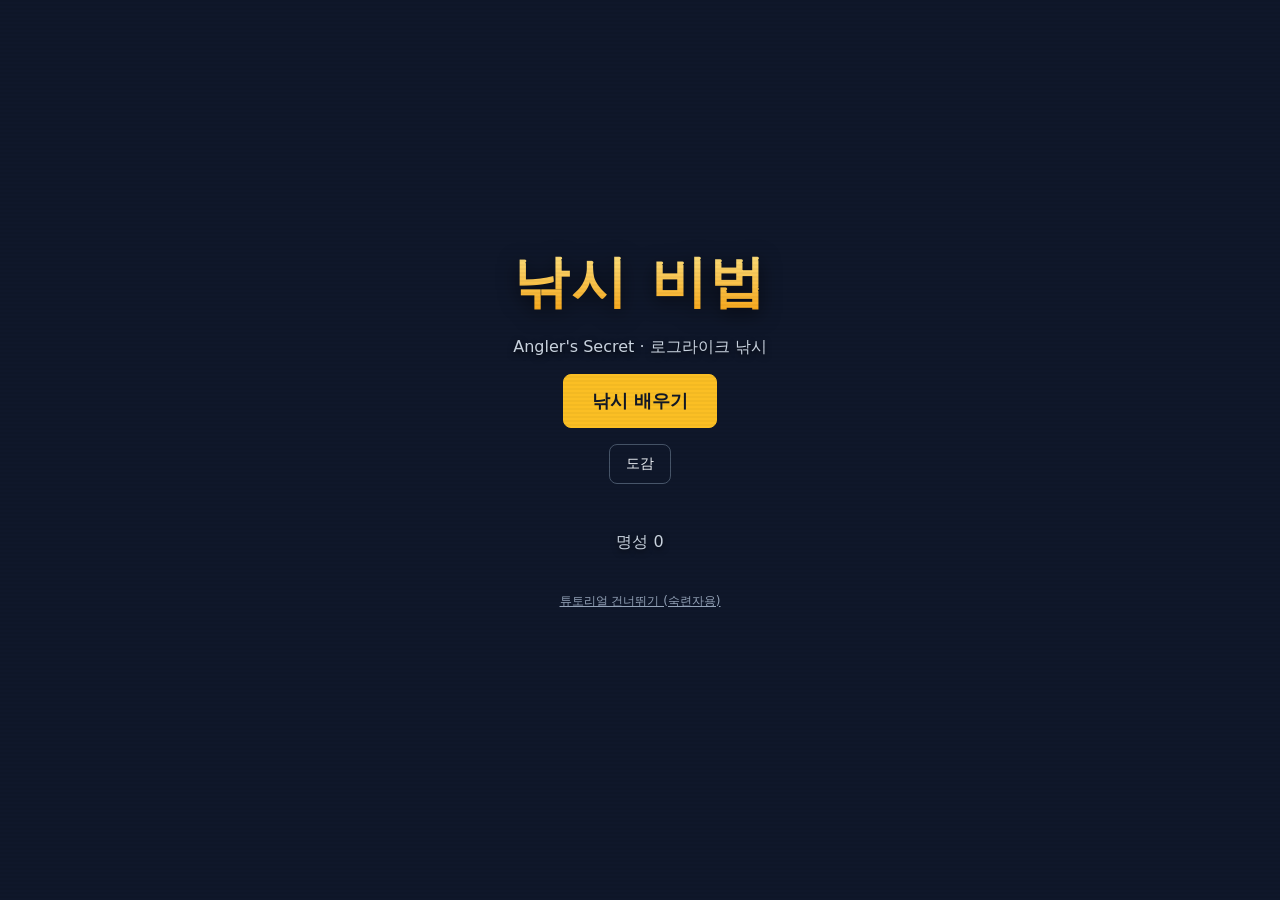
==== index.html @ 28a2e750 "feat(ux): 튜토리얼 v2 — 풀스크린 오버레이 + 보상 카드 문제: 기존 튜토리얼은 한 줄 텍스트 힌트만 있어서 '지금 뭘 해야 하지?' 헷갈림. 또한 3캐스팅 후 갑자기 " ====
<!DOCTYPE html>
<html lang="ko">
<head>
  <meta charset="UTF-8" />
  <meta name="viewport" content="width=device-width, initial-scale=1.0" />
  <title>낚시 비법 — Angler's Secret</title>
  <link rel="stylesheet" href="style.css" />
</head>
<body>
  <main id="app">
    <!-- ============== TITLE ============== -->
    <section id="screen-title" class="screen">
      <div class="title-wrap">
        <h1 class="title-h1">낚시 비법</h1>
        <p class="title-sub">Angler's Secret · 로그라이크 낚시</p>
        <button class="btn btn-primary btn-lg" id="title-start-btn" data-action="goto-meta">출조하기</button>
        <button class="btn btn-ghost" data-action="goto-codex">도감</button>
        <p class="title-foot" id="title-renown">명성 0</p>
        <button class="btn-skip-tutorial hidden" id="skip-tutorial-btn" data-action="skip-tutorial">튜토리얼 건너뛰기 (숙련자용)</button>
      </div>
    </section>

    <!-- ============== META_HUB ============== -->
    <section id="screen-meta" class="screen hidden">
      <header class="hub-header">
        <h2>마을</h2>
        <div class="hub-stats">
          <span>🐟 <strong id="meta-renown">0</strong> 명성</span>
          <span>📖 출조 <strong id="meta-total-runs">0</strong></span>
          <span>🏆 최고 <strong id="meta-best-score">0</strong></span>
        </div>
      </header>
      <div class="hub-grid">
        <button class="hub-card hub-primary" data-action="start-run">
          <span class="hub-icon">🎣</span>
          <span class="hub-title">출조하기</span>
          <span class="hub-desc">15~20분 한 판</span>
        </button>
        <button class="hub-card" data-action="goto-codex">
          <span class="hub-icon">📖</span>
          <span class="hub-title">도감</span>
          <span class="hub-desc" id="meta-codex-count">0 / 13</span>
        </button>
        <button class="hub-card" data-action="goto-shop">
          <span class="hub-icon">🛒</span>
          <span class="hub-title">명성 상점</span>
          <span class="hub-desc">영구 해금</span>
        </button>
        <button class="hub-card" data-action="goto-title">
          <span class="hub-icon">↩</span>
          <span class="hub-title">타이틀</span>
          <span class="hub-desc">돌아가기</span>
        </button>
      </div>
    </section>

    <!-- ============== RUN_MAP (경로) ============== -->
    <section id="screen-run-map" class="screen hidden">
      <header class="run-header">
        <h2 id="run-map-stage-title">스테이지 1 · 동네 방파제</h2>
        <div class="run-stats">
          <span>🎯 <strong id="run-map-target">30</strong></span>
          <span>점수 <strong id="run-map-score">0</strong></span>
          <span><img src="images/bait-icon.png" class="bait-icon-img" alt="미끼"> <strong id="run-map-bait">12</strong></span>
          <span>🔄 <strong id="run-map-reroll">2</strong></span>
        </div>
      </header>
      <div class="path-board" id="path-board"></div>
      <div class="run-map-foot">
        <button class="btn btn-ghost" data-action="goto-meta">포기</button>
      </div>
    </section>

    <!-- ============== NODE FISHING (캐스팅 3단계) ============== -->
    <section id="screen-fishing" class="screen hidden">
      <header class="run-header">
        <h2 id="fishing-stage-title">낚시 중</h2>
        <div class="run-stats">
          <span class="stat-target">🎯 <strong id="fishing-target">30</strong></span>
          <span class="stat-score">점수 <strong id="fishing-score">0</strong></span>
          <span class="stat-bait"><img src="images/bait-icon.png" class="bait-icon-img" alt="미끼"> <strong id="fishing-bait">12</strong></span>
          <span id="fishing-cast-info">1 / 2 손</span>
        </div>
      </header>
      <div id="tutorial-hint" class="tutorial-hint hidden"></div>
      <div id="tutorial-step-indicator" class="tutorial-step-indicator hidden">
        <span class="dot active" data-step="1"></span>
        <span class="dot" data-step="2"></span>
        <span class="dot" data-step="3"></span>
      </div>

      <!-- 튜토리얼 풀스크린 오버레이 v2 (각 캐스팅마다 1개) -->
      <div id="tutorial-overlay" class="tutorial-overlay hidden">
        <div class="tutorial-card">
          <div class="tutorial-emoji" id="tutorial-emoji">🎯</div>
          <h2 class="tutorial-title" id="tutorial-title">캐스팅</h2>
          <p class="tutorial-desc" id="tutorial-desc">낚싯줄을 던져요.<br/>초록색 구간일 때 손을 떼세요!</p>
          <button class="btn btn-primary btn-lg" id="tutorial-overlay-btn">알겠어요!</button>
        </div>
      </div>

      <div class="fishing-wrap">
        <div id="phase-cast" class="phase-pane">
          <div class="cast-scene">
            <span class="cast-rod-emoji">🎣</span>
            <div class="cast-gauge">
              <div class="cast-gauge-fill" id="cast-fill"></div>
              <div class="cast-gauge-zone" id="cast-zone"></div>
              <div class="cast-gauge-marker" id="cast-marker"><span class="cast-lure-emoji">🪝</span></div>
            </div>
          </div>
          <p class="phase-hint">🎯 마커가 <strong>초록 구간</strong>에 왔을 때 탭/스페이스바로 멈춰서 던져넣으세요!</p>
        </div>
        <div id="phase-bite" class="phase-pane hidden">
          <div class="bite-visual">
            <svg class="bite-ring" viewBox="0 0 100 100">
              <circle class="bite-ring-track" cx="50" cy="50" r="44"></circle>
              <circle class="bite-ring-progress" id="bite-ring-progress" cx="50" cy="50" r="44"></circle>
            </svg>
            <div class="bite-circle"><span class="bite-icon" id="bite-icon">🐟</span></div>
          </div>
          <p class="phase-hint" id="bite-hint-text">…곧 입질이 옵니다. 기다려주세요</p>
        </div>
        <div id="phase-reel" class="phase-pane hidden">
          <div class="reel-area">
            <div class="reel-tension">
              <div class="reel-tension-fill" id="tension-fill"></div>
              <div class="reel-tension-zone" id="tension-zone"></div>
              <div class="reel-tension-tick" id="tension-tick"></div>
            </div>
            <div class="reel-progress"><div class="reel-progress-fill" id="progress-fill"></div></div>
            <div class="reel-state" id="reel-state">대기</div>
            <div class="reel-time" id="reel-time">12.0s</div>
          </div>
          <p class="phase-hint">누르고 있으면 릴 감음 / 떼면 멈춤</p>
        </div>
        <div id="phase-result" class="phase-pane hidden">
          <div class="result-line" id="fish-line">…</div>
          <div class="result-score" id="fish-score">+0</div>
        </div>
      </div>
    </section>

    <!-- ============== CARD REWARD ============== -->
    <section id="screen-reward" class="screen hidden">
      <header class="run-header">
        <h2>비법 카드 선택</h2>
        <div class="run-stats">
          <span>🔄 리롤 <strong id="reward-reroll">2</strong></span>
          <span>슬롯 <strong id="reward-slots">0</strong> / 5</span>
        </div>
      </header>
      <div class="reward-cards" id="reward-cards"></div>
      <div class="reward-foot">
        <button class="btn btn-ghost" data-action="reroll-reward">🔄 리롤 (1토큰)</button>
      </div>
    </section>

    <!-- ============== SHOP (어구점 노드) ============== -->
    <section id="screen-shop" class="screen hidden">
      <header class="run-header">
        <h2>어구점</h2>
        <div class="run-stats">
          <span>🎯 <strong id="shop-target">30</strong></span>
          <span>점수 <strong id="shop-score">0</strong></span>
          <span><img src="images/bait-icon.png" class="bait-icon-img" alt="미끼"> <strong id="shop-bait">12</strong></span>
        </div>
      </header>
      <div class="shop-body" id="shop-body"></div>
      <div class="shop-foot">
        <button class="btn btn-ghost" data-action="reroll-shop">🔄 리롤</button>
        <button class="btn btn-primary" data-action="leave-shop">나가기</button>
      </div>
    </section>

    <!-- ============== META SHOP (명성 상점) ============== -->
    <section id="screen-meta-shop" class="screen hidden">
      <header class="hub-header">
        <h2>명성 상점</h2>
        <div class="hub-stats">
          <span>🐟 <strong id="meta-shop-renown">0</strong></span>
        </div>
      </header>
      <div class="meta-shop-body" id="meta-shop-body"></div>
      <div class="meta-shop-foot">
        <button class="btn btn-ghost" data-action="goto-meta">← 마을</button>
      </div>
    </section>

    <!-- ============== CODEX (도감) ============== -->
    <section id="screen-codex" class="screen hidden">
      <header class="hub-header">
        <h2>도감</h2>
        <div class="hub-stats"><span id="codex-count">0 / 13</span></div>
      </header>
      <div class="codex-grid" id="codex-grid"></div>
      <div class="meta-shop-foot">
        <button class="btn btn-ghost" data-action="goto-meta">← 마을</button>
      </div>
    </section>

    <!-- ============== STAGE_RESULT ============== -->
    <section id="screen-stage-result" class="screen hidden">
      <header class="run-header"><h2 id="stage-result-title">스테이지 결과</h2></header>
      <div class="stage-result-body" id="stage-result-body"></div>
      <div class="stage-result-foot">
        <button class="btn btn-primary" id="stage-result-next">다음 스테이지 →</button>
      </div>
    </section>

    <!-- ============== RUN_RESULT ============== -->
    <section id="screen-run-result" class="screen hidden">
      <header class="run-header"><h2 id="run-result-title">출조 종료</h2></header>
      <div class="run-result-body" id="run-result-body"></div>
      <div class="run-result-foot">
        <button class="btn btn-primary btn-lg" id="run-result-play-again" data-action="play-again">🎣 한 판 더!</button>
        <button class="btn btn-primary" data-action="ad-revive">📺 광고 보고 부활 (미끼+4)</button>
        <button class="btn btn-ghost" data-action="goto-meta">마을로</button>
      </div>
    </section>

    <!-- ============== Toast ============== -->
    <div id="toast" class="toast hidden"></div>
  </main>

  <script src="data.js"></script>
  <script src="fish-svg.js"></script>
  <script src="game.js"></script>
</body>
</html>
---- style.css ----
/* v0.6 Angler's Secret — UI */
:root {
  --bg-0: #0f172a;
  --bg-1: #1e293b;
  --bg-2: #334155;
  --ink-0: #f1f5f9;
  --ink-1: #cbd5e1;
  --ink-2: #94a3b8;
  --line: #475569;
  --accent: #fbbf24;
  --ok: #22c55e;
  --bad: #ef4444;
  --rarity-common: #9ca3af;
  --rarity-uncommon: #22c55e;
  --rarity-rare: #3b82f6;
  --rarity-legendary: #f59e0b;
}

* { box-sizing: border-box; }

html, body {
  margin: 0; padding: 0;
  background: var(--bg-0);
  color: var(--ink-0);
  font-family: -apple-system, BlinkMacSystemFont, "Apple SD Gothic Neo", "Pretendard", system-ui, sans-serif;
  min-height: 100vh;
}

button {
  font-family: inherit;
  cursor: pointer;
}

.screen {
  max-width: 960px;
  margin: 0 auto;
  padding: 24px 16px;
  min-height: 100vh;
}
.hidden { display: none !important; }

/* ---------- Buttons ---------- */
.btn {
  border: 1px solid var(--line);
  background: var(--bg-2);
  color: var(--ink-0);
  padding: 10px 16px;
  border-radius: 8px;
  font-size: 14px;
  transition: transform .08s, background .15s;
}
.btn:hover { background: var(--bg-1); }
.btn:active { transform: scale(.97); }
.btn:disabled, .btn.is-disabled {
  opacity: 0.4;
  cursor: not-allowed;
  pointer-events: none;
}
.btn-primary {
  background: var(--accent);
  color: #111827;
  border-color: var(--accent);
  font-weight: 700;
}
.btn-primary:hover { background: #fcd34d; }
.btn-ghost {
  background: transparent;
}
.btn-lg {
  padding: 14px 28px;
  font-size: 18px;
}

/* ---------- TITLE ---------- */
#screen-title {
  background:
    linear-gradient(180deg, rgba(15,23,42,.35) 0%, rgba(15,23,42,.75) 70%, rgba(15,23,42,.95) 100%),
    url('images/bg-title.png') center center / cover no-repeat;
  min-height: 100vh;
}
.title-wrap {
  display: flex; flex-direction: column; align-items: center; justify-content: center;
  min-height: 90vh; gap: 16px; text-align: center;
}
.title-h1 {
  font-size: 56px; margin: 0; letter-spacing: 2px;
  background: linear-gradient(180deg, #fde68a, #f59e0b);
  -webkit-background-clip: text;
  -webkit-text-fill-color: transparent;
  background-clip: text;
  filter: drop-shadow(0 4px 10px rgba(0,0,0,.7));
}
.title-sub { color: var(--ink-1); font-size: 16px; margin: 0; text-shadow: 0 2px 6px rgba(0,0,0,.8); }
.title-foot { color: var(--ink-1); margin-top: 32px; text-shadow: 0 2px 6px rgba(0,0,0,.8); }

/* ---------- Hub ---------- */
.hub-header, .run-header {
  display: flex; align-items: center; justify-content: space-between;
  padding: 12px 0; border-bottom: 1px solid var(--line); margin-bottom: 16px;
  flex-wrap: wrap; gap: 8px;
}
.hub-header h2, .run-header h2 { margin: 0; font-size: 22px; }
.hub-stats, .run-stats {
  display: flex; gap: 14px; flex-wrap: wrap; font-size: 14px; color: var(--ink-1);
}
.hub-stats strong, .run-stats strong { color: var(--ink-0); }

.hub-grid {
  display: grid; gap: 14px;
  grid-template-columns: repeat(2, 1fr);
}
.hub-card {
  background: var(--bg-1);
  border: 1px solid var(--line);
  border-radius: 12px;
  padding: 20px;
  display: flex; flex-direction: column; align-items: center; gap: 6px;
  color: var(--ink-0);
  transition: transform .1s, background .15s;
}
.hub-card:hover { background: var(--bg-2); transform: translateY(-2px); }
.hub-icon { font-size: 36px; }
.hub-title { font-weight: 700; font-size: 18px; }
.hub-desc { color: var(--ink-2); font-size: 13px; }
.hub-primary { border-color: var(--accent); }

/* ---------- PATH BOARD ---------- */
.path-board {
  display: grid;
  grid-template-columns: repeat(5, 1fr);
  gap: 8px;
  padding: 12px;
  background: var(--bg-1);
  border-radius: 12px;
  border: 1px solid var(--line);
}
.path-col {
  display: flex; flex-direction: column; gap: 8px;
  align-items: stretch;
}
.path-node {
  background: var(--bg-2);
  border: 1px solid var(--line);
  border-radius: 8px;
  padding: 10px;
  text-align: center;
  font-size: 13px;
  color: var(--ink-1);
  cursor: default;
  position: relative;
}
.path-node.type-fishing  { border-color: #64748b; }
.path-node.type-hotspot  { border-color: var(--rarity-rare); }
.path-node.type-shop     { border-color: #a78bfa; }
.path-node.type-rest     { border-color: #34d399; }
.path-node.type-boss     { border-color: var(--rarity-legendary); background: #422006; }
.path-node-icon { font-size: 22px; }
.path-node-name { font-size: 12px; color: var(--ink-2); margin-top: 2px; }
.path-node.is-visited {
  opacity: 0.4;
}
.path-node.is-current {
  outline: 2px solid var(--accent);
  outline-offset: -2px;
}
.path-node.is-next {
  cursor: pointer;
  animation: pulse 1.6s ease-in-out infinite;
}
.path-node.is-next:hover { background: #475569; }
.path-node.is-locked {
  opacity: 0.25;
  cursor: not-allowed;
}
@keyframes pulse {
  0%, 100% { box-shadow: 0 0 0 0 rgba(251, 191, 36, .4); }
  50%      { box-shadow: 0 0 0 6px rgba(251, 191, 36, 0); }
}

/* ---------- FISHING ---------- */
.fishing-wrap {
  display: flex; flex-direction: column; align-items: center; justify-content: center;
  min-height: 60vh; gap: 24px;
}
.phase-pane { display: flex; flex-direction: column; align-items: center; gap: 14px; }
.phase-hint { color: var(--ink-2); font-size: 14px; margin: 0; }

/* 캐스팅 씬: 낚싯대 + 게이지 (장식용 회전원 제거, 조작 지점을 명확히) */
.cast-scene {
  display: flex; align-items: center; gap: 14px;
  width: 100%; max-width: 560px;
  justify-content: center;
}
.cast-rod-emoji {
  font-size: 40px;
  transform: rotate(-15deg);
  filter: drop-shadow(0 4px 8px rgba(0,0,0,.5));
  flex-shrink: 0;
}

/* CAST 게이지 */
.cast-gauge {
  position: relative;
  flex: 1;
  width: 80%; max-width: 500px; height: 40px;
  background: var(--bg-2);
  border: 1px solid var(--line);
  border-radius: 20px;
  overflow: visible;
}
.cast-gauge-fill {
  position: absolute; left: 0; top: 0; bottom: 0;
  background: linear-gradient(90deg, #2563eb, #60a5fa);
  width: 0%;
  border-radius: 20px;
}
.cast-gauge-zone {
  position: absolute; top: 0; bottom: 0;
  background: rgba(34, 197, 94, .35);
  border-left: 2px solid var(--ok);
  border-right: 2px solid var(--ok);
  left: 60%; width: 20%;
  animation: cast-zone-glow 1s ease-in-out infinite;
}
@keyframes cast-zone-glow {
  0%, 100% { box-shadow: 0 0 6px rgba(34, 197, 94, .4) inset; }
  50%      { box-shadow: 0 0 16px rgba(34, 197, 94, .9) inset; }
}
.cast-gauge-marker {
  position: absolute; top: 50%; width: 4px; height: 24px;
  background: var(--accent);
  left: 0%;
  transform: translate(-50%, -50%);
  transition: left .04s linear;
}
.cast-lure-emoji {
  position: absolute;
  left: 50%; top: -30px;
  transform: translateX(-50%);
  font-size: 22px;
  filter: drop-shadow(0 2px 4px rgba(0,0,0,.5));
}

/* BITE 시각화: 카운트다운 링 + 상태별 아이콘 */
.bite-visual {
  position: relative;
  width: 130px; height: 130px;
  display: flex; align-items: center; justify-content: center;
}
.bite-ring {
  position: absolute; inset: 0;
  width: 100%; height: 100%;
  transform: rotate(-90deg);
}
.bite-ring-track {
  fill: none;
  stroke: rgba(255,255,255,.12);
  stroke-width: 6;
}
.bite-ring-progress {
  fill: none;
  stroke: var(--bad);
  stroke-width: 6;
  stroke-linecap: round;
  stroke-dasharray: 276.5;
  stroke-dashoffset: 276.5;
  transition: stroke-dashoffset .05s linear;
}
.bite-circle {
  width: 100px; height: 100px;
  border-radius: 50%;
  background: radial-gradient(circle, #64748b, #1e293b);
  position: relative;
  display: flex; align-items: center; justify-content: center;
  transition: background .2s;
}
.bite-icon {
  font-size: 42px;
  filter: grayscale(0.6) opacity(0.6);
  transition: all .2s;
}
/* BITE wait 상태: 조용히 대기 (입질 전) */
#phase-bite.is-bite-wait .bite-circle {
  animation: bite-wait 1.2s ease-in-out infinite;
}
#phase-bite.is-bite-wait .bite-ring-progress { stroke: #64748b; }
@keyframes bite-wait {
  0%, 100% { transform: scale(0.95); }
  50%      { transform: scale(1.02); }
}
/* BITE hit 상태: 빨갛게 펄스 (입질! 지금 눌러라) */
#phase-bite.is-bite-hit .bite-circle {
  background: radial-gradient(circle, #ef4444, #7f1d1d);
  animation: bite-pulse 0.5s ease-in-out infinite;
}
#phase-bite.is-bite-hit .bite-icon {
  filter: grayscale(0) opacity(1) drop-shadow(0 0 8px rgba(255,255,255,.8));
  transform: scale(1.15);
}
@keyframes bite-pulse {
  0%, 100% { transform: scale(1); box-shadow: 0 0 0 0 rgba(239, 68, 68, .6); }
  50%      { transform: scale(1.08); box-shadow: 0 0 0 14px rgba(239, 68, 68, 0); }
}

/* REEL */
.reel-area {
  display: flex; align-items: center; gap: 24px;
  flex-wrap: wrap; justify-content: center;
}
.reel-tension {
  position: relative;
  width: 40px; height: 280px;
  background: var(--bg-2);
  border: 1px solid var(--line);
  border-radius: 20px;
  overflow: hidden;
}
.reel-tension-fill {
  position: absolute; left: 0; right: 0; bottom: 0;
  background: linear-gradient(0deg,
    #22c55e 0%,
    #84cc16 25%,
    #facc15 50%,
    #f97316 75%,
    #ef4444 100%);
  height: 50%;
  transition: height .08s;
}
.reel-tension-zone {
  position: absolute; left: 0; right: 0;
  background: rgba(34, 197, 94, .35);
  border-top: 2px solid var(--ok);
  border-bottom: 2px solid var(--ok);
  height: 60%;
  bottom: 25%;
}
.reel-tension-tick {
  position: absolute; left: -8px; right: -8px; height: 4px;
  background: var(--ink-0);
  bottom: 0%;
  transition: bottom .08s;
}
.reel-progress {
  width: 220px; height: 22px;
  background: var(--bg-2);
  border: 1px solid var(--line);
  border-radius: 11px;
  overflow: hidden;
}
.reel-progress-fill {
  height: 100%; width: 0%;
  background: linear-gradient(90deg, #22c55e, #84cc16);
  transition: width .1s;
}
.reel-state {
  font-size: 16px; color: var(--ink-1);
  min-width: 80px; text-align: center;
}
.reel-state.is-resist { color: var(--bad); font-weight: 700; }
.reel-state.is-relax { color: #38bdf8; font-weight: 700; }
.reel-time { font-size: 16px; color: var(--ink-2); }

/* 캐스팅 결과 */
.result-line { font-size: 22px; font-weight: 700; }
.result-score {
  font-size: 48px; font-weight: 800; color: var(--accent);
  margin: 0;
  animation: score-pop 0.6s ease-out;
}
@keyframes score-pop {
  0%   { transform: scale(.5); opacity: 0; }
  100% { transform: scale(1);   opacity: 1; }
}

/* ---------- CARDS / REWARD ---------- */
.reward-cards {
  display: grid;
  grid-template-columns: repeat(3, 1fr);
  gap: 12px;
}
.card {
  background: var(--bg-1);
  border: 2px solid var(--line);
  border-radius: 10px;
  padding: 14px;
  text-align: center;
  color: var(--ink-0);
  cursor: pointer;
  transition: transform .1s, box-shadow .15s;
  position: relative;
  min-height: 130px;
}
.card:hover { transform: translateY(-3px); box-shadow: 0 6px 16px rgba(0,0,0,.4); }
.card.rarity-common    { border-color: var(--rarity-common); }
.card.rarity-uncommon  { border-color: var(--rarity-uncommon); }
.card.rarity-rare      { border-color: var(--rarity-rare); }
.card.rarity-legendary { border-color: var(--rarity-legendary); box-shadow: 0 0 18px rgba(245, 158, 11, .35); }
.card-name { font-weight: 700; font-size: 15px; margin-bottom: 6px; }
.card-rarity { font-size: 11px; color: var(--ink-2); text-transform: uppercase; letter-spacing: 1px; }
.card-desc {
  font-size: 12px; color: var(--ink-1); margin-top: 6px; line-height: 1.4;
  display: -webkit-box;
  -webkit-line-clamp: 3;
  -webkit-box-orient: vertical;
  overflow: hidden;
  text-overflow: ellipsis;
  min-height: 3.6em;
}
.card-lv {
  display: inline-block; padding: 2px 8px; border-radius: 10px;
  background: var(--bg-2); font-size: 11px; margin-top: 6px;
  color: var(--accent);
}
.card.is-evolution {
  background: linear-gradient(135deg, #422006, #78350f);
  border-color: var(--accent);
}
.card-preview {
  display: none;
  position: absolute;
  bottom: 110%;
  left: 50%;
  transform: translateX(-50%);
  background: #020617;
  border: 1px solid var(--accent);
  border-radius: 6px;
  padding: 8px 10px;
  font-size: 12px;
  color: var(--ink-0);
  white-space: nowrap;
  z-index: 50;
  pointer-events: none;
  box-shadow: 0 4px 16px rgba(0,0,0,.6);
}
.card:hover .card-preview { display: block; }

.reward-foot, .shop-foot, .run-map-foot, .stage-result-foot, .run-result-foot, .meta-shop-foot {
  margin-top: 18px; display: flex; gap: 8px; justify-content: center;
}

/* ---------- SHOP / META SHOP ---------- */
.shop-body, .meta-shop-body {
  display: grid;
  grid-template-columns: repeat(3, 1fr);
  gap: 12px;
}
.shop-item {
  background: var(--bg-1);
  border: 1px solid var(--line);
  border-radius: 10px;
  padding: 14px;
  text-align: center;
  position: relative;
}
.shop-item.is-locked { opacity: 0.5; }
.shop-item.is-buyable { cursor: pointer; }
.shop-item.is-buyable:hover { background: var(--bg-2); }
.shop-item-name { font-weight: 700; }
.shop-item-cost { color: var(--accent); margin-top: 4px; font-size: 14px; }
.shop-item-desc { color: var(--ink-2); font-size: 12px; margin-top: 6px; }
.shop-item-effect {
  font-size: 11px;
  color: var(--ink-1);
  margin-top: 4px;
  font-style: italic;
}
.shop-item.is-owned {
  border-color: var(--ok);
  background: rgba(34, 197, 94, .08);
}
.shop-item.is-owned::after {
  content: '✓ 보유';
  position: absolute;
  top: 6px; right: 8px;
  color: var(--ok);
  font-size: 11px;
  font-weight: 700;
}

/* ---------- CODEX ---------- */
.codex-grid {
  display: grid;
  grid-template-columns: repeat(4, 1fr);
  gap: 10px;
}
.codex-cell {
  background: var(--bg-1);
  border: 1px solid var(--line);
  border-radius: 8px;
  padding: 10px;
  text-align: center;
  position: relative;
  transition: transform .15s;
}
.codex-cell.is-locked { opacity: 0.35; filter: grayscale(0.8); }
.codex-cell:not(.is-locked):hover {
  transform: translateY(-3px);
  border-color: var(--accent);
}
.codex-cell-name { font-weight: 700; font-size: 13px; }
.codex-cell-meta {
  font-size: 11px;
  color: var(--ink-2);
  margin-top: 4px;
  word-break: break-all;
  line-height: 1.3;
}
.codex-cell-meta-new {
  color: var(--rarity-legendary);
  font-weight: 700;
}

/* ---------- STAGE RESULT ---------- */
.stage-result-body, .run-result-body {
  background: var(--bg-1);
  border: 1px solid var(--line);
  border-radius: 12px;
  padding: 20px;
  line-height: 1.7;
}
.stat-row { display: flex; justify-content: space-between; padding: 4px 0; }
.stat-label { color: var(--ink-2); }
.stat-value { color: var(--ink-0); font-weight: 700; }
.stat-row.is-good .stat-value { color: var(--ok); }
.stat-row.is-bad .stat-value { color: var(--bad); }
.stage-result-bar {
  display: flex; gap: 6px; margin-top: 14px;
}
.stage-result-bar-cell {
  flex: 1; padding: 6px; text-align: center; border-radius: 6px;
  background: var(--bg-2); font-size: 13px;
}
.stage-result-bar-cell.is-current { background: var(--accent); color: #111827; font-weight: 700; }
.reroll-banner {
  margin-top: 14px; padding: 12px;
  background: linear-gradient(90deg, #422006, #78350f);
  border-radius: 8px;
  text-align: center; font-weight: 700; color: var(--accent);
}

/* ---------- TOAST ---------- */
.toast {
  position: fixed; top: 16px; left: 50%; transform: translateX(-50%);
  background: var(--bg-2);
  color: var(--ink-0);
  padding: 10px 18px;
  border-radius: 8px;
  border: 1px solid var(--line);
  font-size: 14px;
  z-index: 100;
  pointer-events: none;
  animation: toast-in .3s ease-out;
}
@keyframes toast-in {
  from { opacity: 0; transform: translate(-50%, -10px); }
  to   { opacity: 1; transform: translate(-50%, 0); }
}
.toast.is-good { border-color: var(--ok); color: var(--ok); }
.toast.is-bad  { border-color: var(--bad); color: var(--bad); }

/* ============================================================
   v0.7 — 자기 보완 (그래픽/연출 강화)
   ============================================================ */

/* 화면 전환 fade */
.screen {
  animation: screen-in 0.35s ease-out;
}
@keyframes screen-in {
  from { opacity: 0; transform: translateY(8px); }
  to   { opacity: 1; transform: translateY(0); }
}

/* 점수 카운트업 (final-score 등) */
.count-up {
  display: inline-block;
  animation: count-pop 0.4s ease-out;
}
@keyframes count-pop {
  0%   { transform: scale(0.6); }
  60%  { transform: scale(1.15); }
  100% { transform: scale(1); }
}

/* 점수 순차 팝업 컨테이너 (Balatro 式) */
.score-popups {
  position: fixed; inset: 0;
  pointer-events: none;
  z-index: 200;
}
.score-popup {
  position: absolute;
  left: 50%; top: 40%;
  transform: translateX(-50%);
  font-size: 32px;
  font-weight: 800;
  color: var(--accent);
  text-shadow: 0 0 8px rgba(251, 191, 36, .6), 0 2px 0 rgba(0,0,0,.4);
  animation: popup-rise 1.4s ease-out forwards;
  white-space: nowrap;
}
.score-popup.is-add { color: #34d399; text-shadow: 0 0 8px rgba(52, 211, 153, .6); }
.score-popup.is-mult { color: var(--accent); }
.score-popup.is-big { font-size: 48px; color: var(--rarity-legendary); }
@keyframes popup-rise {
  0%   { opacity: 0; transform: translate(-50%, 20px) scale(.6); }
  20%  { opacity: 1; transform: translate(-50%, -10px) scale(1.1); }
  100% { opacity: 0; transform: translate(-50%, -120px) scale(1); }
}

/* 카드 선택 시 화려한 줌 + 광채 */
.card.is-selected {
  animation: card-select 0.6s ease-out;
  box-shadow: 0 0 30px rgba(251, 191, 36, .8);
}
@keyframes card-select {
  0%   { transform: scale(1) rotateY(0); box-shadow: 0 0 0 rgba(251, 191, 36, 0); }
  30%  { transform: scale(1.3) rotateY(180deg); box-shadow: 0 0 60px rgba(251, 191, 36, 1); }
  60%  { transform: scale(1.2) rotateY(360deg); box-shadow: 0 0 40px rgba(251, 191, 36, .6); }
  100% { transform: scale(1) rotateY(360deg); box-shadow: 0 0 20px rgba(251, 191, 36, .4); }
}

/* REEL 텐션 색 그라데이션 (안전 → 위험) */
.reel-tension-fill {
  background: linear-gradient(0deg,
    #22c55e 0%,
    #84cc16 25%,
    #facc15 50%,
    #f97316 75%,
    #ef4444 100%);
}
.reel-tension-fill.is-saved {
  animation: saved-pulse 0.4s ease-out;
}
@keyframes saved-pulse {
  0%, 100% { filter: brightness(1); }
  50%      { filter: brightness(2) drop-shadow(0 0 12px var(--rarity-legendary)); }
}

.reel-tension-zone.is-in {
  animation: zone-in 0.3s ease-out;
}
@keyframes zone-in {
  0%   { background: rgba(34, 197, 94, .8); box-shadow: 0 0 16px var(--ok); }
  100% { background: rgba(34, 197, 94, .35); box-shadow: none; }
}

.reel-state.is-resist {
  animation: resist-blink 0.4s ease-in-out infinite alternate;
}
@keyframes resist-blink {
  0%   { color: #ef4444; text-shadow: 0 0 4px rgba(239, 68, 68, .6); }
  100% { color: #f87171; text-shadow: 0 0 12px rgba(239, 68, 68, .9); }
}

.catch-fish {
  font-size: 80px;
  animation: catch-rise 1s ease-out forwards;
  display: inline-block;
}
@keyframes catch-rise {
  0%   { transform: translateY(40px) scale(.3); opacity: 0; }
  40%  { transform: translateY(0) scale(1.4); opacity: 1; }
  60%  { transform: translateY(-10px) scale(1); opacity: 1; }
  100% { transform: translateY(-30px) scale(.9); opacity: 0; }
}

.fish-emoji { font-size: 56px; display: inline-block; }
.catch-fish-svg .fish-emoji { font-size: 72px; }
.codex-cell-photo .fish-emoji { font-size: 40px; }

.path-board { position: relative; }
.path-svg {
  position: absolute; inset: 0;
  pointer-events: none;
  z-index: 0;
}
.path-col { position: relative; z-index: 1; }

/* 진행 그래프 (META_HUB) */
.progress-graph {
  display: flex; gap: 6px; align-items: flex-end;
  height: 80px; margin-top: 32px;
  padding: 8px; background: var(--bg-1);
  border: 1px solid var(--line); border-radius: 8px;
}
.progress-bar {
  flex: 1; background: linear-gradient(0deg, #1e40af, #60a5fa);
  border-radius: 4px 4px 0 0;
  position: relative;
  min-width: 0;
  transition: height .5s ease-out;
}
.progress-bar.is-best {
  background: linear-gradient(0deg, #92400e, #f59e0b);
}
.progress-bar-label {
  position: absolute;
  top: -22px; left: 50%; transform: translateX(-50%);
  font-size: 11px; color: var(--ink-2);
  white-space: nowrap;
}

/* 시그니처 보너스 표시 */
.signature-banner {
  margin-top: 12px;
  padding: 12px;
  background: linear-gradient(135deg, #422006, #78350f, #422006);
  border: 2px solid var(--rarity-legendary);
  border-radius: 10px;
  text-align: center;
  font-weight: 700;
  color: var(--rarity-legendary);
  box-shadow: 0 0 24px rgba(245, 158, 11, .4);
  animation: sig-pulse 2s ease-in-out infinite;
}
@keyframes sig-pulse {
  0%, 100% { box-shadow: 0 0 12px rgba(245, 158, 11, .3); }
  50%      { box-shadow: 0 0 28px rgba(245, 158, 11, .6); }
}

.new-species-banner {
  position: fixed; top: 30%; left: 50%;
  transform: translateX(-50%);
  background: linear-gradient(135deg, #f59e0b, #fbbf24);
  color: #422006;
  padding: 14px 28px;
  border-radius: 12px;
  font-weight: 800;
  font-size: 24px;
  z-index: 250;
  box-shadow: 0 8px 24px rgba(0,0,0,.5);
  animation: species-banner 1.8s ease-out forwards;
}
@keyframes species-banner {
  0%   { opacity: 0; transform: translate(-50%, 20px) scale(.6); }
  20%  { opacity: 1; transform: translate(-50%, 0) scale(1.1); }
  80%  { opacity: 1; transform: translate(-50%, 0) scale(1); }
  100% { opacity: 0; transform: translate(-50%, -40px) scale(.9); }
}

.progress-milestone {
  position: absolute; top: -22px;
  font-size: 10px; color: var(--ok);
  font-weight: 700;
  pointer-events: none;
}

/* BITE 윈도우 카운트다운 */
.bite-timer {
  position: absolute;
  top: -8px; right: -8px;
  width: 24px; height: 24px;
  border-radius: 50%;
  background: var(--bad);
  color: white;
  font-size: 12px;
  font-weight: 700;
  display: flex; align-items: center; justify-content: center;
  animation: bite-tick 0.6s linear forwards;
}
@keyframes bite-tick {
  0%   { transform: scale(1); opacity: 1; }
  100% { transform: scale(1.5); opacity: 0; }
}

/* ============================================================
   v0.8 — 그래픽 v2 (어종 SVG, 카드 뒷면, CRT, 화면별)
   ============================================================ */
.catch-fish-svg {
  display: inline-block;
  width: 160px; height: 96px;
  animation: catch-rise 1.2s ease-out forwards;
}
.catch-fish-svg svg {
  width: 100%; height: 100%;
  filter: drop-shadow(0 4px 12px rgba(0,0,0,.5));
}

.card-back {
  background: var(--bg-2);
  background-image:
    repeating-linear-gradient(45deg, transparent 0, transparent 10px, rgba(245, 158, 11, .08) 10px, rgba(245, 158, 11, .08) 20px);
  border: 2px solid var(--rarity-legendary);
}
.card-back-icon {
  font-size: 36px;
  display: flex; align-items: center; justify-content: center;
  height: 80px;
}

/* CRT 스캔라인 (전체 화면) */
body::before {
  content: '';
  position: fixed;
  inset: 0;
  background: repeating-linear-gradient(
    0deg,
    rgba(0, 0, 0, 0) 0,
    rgba(0, 0, 0, 0) 2px,
    rgba(0, 0, 0, .06) 3px,
    rgba(0, 0, 0, 0) 4px
  );
  pointer-events: none;
  z-index: 999;
}

/* 타이틀 화면 물결 배경 */
@keyframes wave-shift {
  0%   { background-position: 0 0; }
  100% { background-position: 200px 0; }
}
.title-wave {
  position: absolute;
  inset: 0;
  background:
    radial-gradient(circle at 20% 80%, rgba(56, 189, 248, .15) 0%, transparent 40%),
    radial-gradient(circle at 80% 90%, rgba(56, 189, 248, .1) 0%, transparent 50%);
  animation: wave-shift 8s linear infinite;
  pointer-events: none;
  z-index: -1;
}

/* 화면 별 진입 애니메이션 */
.screen.screen-slide-left {
  animation: slide-from-right 0.35s ease-out;
}
.screen.screen-slide-right {
  animation: slide-from-left 0.35s ease-out;
}
@keyframes slide-from-right {
  from { opacity: 0; transform: translateX(40px); }
  to   { opacity: 1; transform: translateX(0); }
}
@keyframes slide-from-left {
  from { opacity: 0; transform: translateX(-40px); }
  to   { opacity: 1; transform: translateX(0); }
}

/* 카드 idle 떠다니는 효과 (Balatro 式) */
@keyframes float {
  0%, 100% { transform: translateY(0); }
  50%      { transform: translateY(-3px); }
}
.card:not(:hover):not(.is-selected) {
  animation: float 3s ease-in-out infinite;
}
.card:nth-child(2):not(:hover) { animation-delay: .3s; }
.card:nth-child(3):not(:hover) { animation-delay: .6s; }

/* 노드 hover 설명 */
.path-node {
  position: relative;
}
.path-node-desc {
  display: none;
  position: absolute;
  bottom: 110%;
  left: 50%;
  transform: translateX(-50%);
  background: #020617;
  border: 1px solid var(--accent);
  border-radius: 6px;
  padding: 6px 10px;
  font-size: 11px;
  color: var(--ink-0);
  white-space: nowrap;
  z-index: 100;
  pointer-events: none;
  box-shadow: 0 4px 12px rgba(0,0,0,.6);
}
.path-node:hover .path-node-desc {
  display: block;
}

/* REEL 상태등 강조 (저항/이완 시각화) */
.reel-state {
  position: relative;
  font-weight: 700;
  padding: 6px 14px;
  border-radius: 12px;
  transition: all .2s;
}
.reel-state.is-resist {
  background: rgba(239, 68, 68, .2);
  border: 1px solid var(--bad);
}
.reel-state.is-relax {
  background: rgba(56, 189, 248, .2);
  border: 1px solid #38bdf8;
}

.reel-zone-text {
  position: absolute;
  left: 50%;
  transform: translateX(-50%);
  bottom: 110%;
  font-size: 10px;
  color: var(--ok);
  font-weight: 700;
  white-space: nowrap;
}

#fish-line {
  font-size: 22px;
  font-weight: 700;
  text-align: center;
}

@keyframes screen-shake {
  0%, 100% { transform: translate(0, 0); }
  20%      { transform: translate(-6px, 4px); }
  40%      { transform: translate(6px, -4px); }
  60%      { transform: translate(-4px, 6px); }
  80%      { transform: translate(4px, -6px); }
}
.screen.is-shaking {
  animation: screen-shake 0.5s ease-in-out;
}

@keyframes evolve-glow {
  0%   { box-shadow: 0 0 0 rgba(245, 158, 11, 0); }
  50%  { box-shadow: 0 0 80px rgba(245, 158, 11, .8); }
  100% { box-shadow: 0 0 0 rgba(245, 158, 11, 0); }
}
.is-evolve-glow {
  animation: evolve-glow 1.5s ease-in-out;
  border-radius: 12px;
}

@keyframes best-flash {
  0%, 100% { background: transparent; }
  50%      { background: rgba(245, 158, 11, .3); }
}
.is-best-flash {
  animation: best-flash 0.6s ease-in-out 2;
}

@keyframes trophy-rise {
  0%   { opacity: 0; transform: translate(-50%, 30px) scale(.5); }
  30%  { opacity: 1; transform: translate(-50%, -10px) scale(1.2); }
  60%  { transform: translate(-50%, 0) scale(1); }
  100% { opacity: 0; transform: translate(-50%, -40px) scale(.9); }
}
.trophy-banner {
  position: fixed; top: 25%; left: 50%;
  transform: translateX(-50%);
  font-size: 56px;
  z-index: 250;
  pointer-events: none;
  animation: trophy-rise 2s ease-out forwards;
  filter: drop-shadow(0 0 20px rgba(245, 158, 11, .8));
}

.reel-progress-wrap {
  position: relative;
}

.time-indicator-v2 {
  position: fixed; top: 12px; right: 12px;
  background: rgba(0,0,0,.5);
  color: var(--ink-1);
  padding: 4px 10px;
  border-radius: 12px;
  font-size: 12px;
  z-index: 50;
}

/* 시간대별 분위기 — v1.0: 실사 일러스트 배경 이미지 적용 */
body.time-day {
  background:
    linear-gradient(180deg, rgba(15,23,42,.55) 0%, rgba(15,23,42,.8) 100%),
    url('images/bg-stage-day.png') center center / cover no-repeat fixed;
}
body.time-dusk {
  background:
    linear-gradient(180deg, rgba(30,27,75,.55) 0%, rgba(91,46,15,.55) 60%, rgba(131,24,67,.75) 100%),
    url('images/bg-stage-dusk.png') center center / cover no-repeat fixed;
}
body.time-night {
  background:
    linear-gradient(180deg, rgba(2,6,23,.6) 0%, rgba(30,27,75,.7) 100%),
    url('images/bg-stage-night.png') center center / cover no-repeat fixed;
}
body.time-night::after {
  content: '';
  position: fixed;
  inset: 0;
  background-image:
    radial-gradient(circle at 20% 30%, white 1px, transparent 1px),
    radial-gradient(circle at 60% 10%, white 1px, transparent 1px),
    radial-gradient(circle at 80% 70%, white 1px, transparent 1px),
    radial-gradient(circle at 30% 80%, white 1px, transparent 1px),
    radial-gradient(circle at 90% 20%, white 1px, transparent 1px);
  background-size: 200px 200px;
  opacity: 0.3;
  pointer-events: none;
  z-index: -1;
  animation: twinkle 4s ease-in-out infinite alternate;
}
@keyframes twinkle {
  0%   { opacity: 0.2; }
  100% { opacity: 0.4; }
}

/* ============================================================
   v0.9 — 슬롯 폐기 모달 + 미디어 쿼리 + 버튼 disabled
   ============================================================ */
.modal-slot-discard {
  position: fixed; inset: 0;
  background: rgba(0, 0, 0, .8);
  display: flex; align-items: center; justify-content: center;
  z-index: 500;
  padding: 16px;
  animation: fade-in 0.2s ease-out;
}
.modal-slot-card {
  background: var(--bg-1);
  border: 2px solid var(--accent);
  border-radius: 12px;
  padding: 20px;
  max-width: 600px; width: 100%;
  max-height: 90vh; overflow-y: auto;
}
.modal-slot-card h3 {
  margin: 0 0 12px;
  color: var(--accent);
  text-align: center;
}
.modal-slot-card p {
  margin: 8px 0;
  text-align: center;
}
.modal-sub {
  font-size: 13px; color: var(--ink-2);
}
.discard-options {
  display: grid;
  gap: 8px;
  margin-top: 16px;
}
.discard-card {
  cursor: pointer;
  padding: 10px;
  font-size: 13px;
}
.discard-card:hover {
  background: var(--bg-2);
  border-color: var(--bad);
}
@keyframes fade-in {
  from { opacity: 0; }
  to   { opacity: 1; }
}

/* 미디어 쿼리 보강 (태블릿/작은 데스크탑) */
@media (max-width: 900px) {
  .hub-grid, .reward-cards, .shop-body, .meta-shop-body {
    grid-template-columns: repeat(2, 1fr);
  }
  .codex-grid { grid-template-columns: repeat(3, 1fr); }
}
@media (max-width: 600px) {
  .hub-grid, .reward-cards, .shop-body, .meta-shop-body {
    grid-template-columns: 1fr;
  }
  .codex-grid { grid-template-columns: repeat(2, 1fr); }
  .title-h1 { font-size: 40px; }
  .reel-area { gap: 12px; }
  .reel-progress { width: 160px; }
}
@media (max-width: 450px) {
  .title-h1 { font-size: 32px; }
  .cast-net { width: 140px; height: 140px; }
  .reel-tension { width: 32px; height: 220px; }
}
/* 모바일: background-attachment:fixed 성능 이슈 회피 */
@media (max-width: 900px), (hover: none) {
  body.time-day, body.time-dusk, body.time-night {
    background-attachment: scroll;
  }
}

/* ============================================================
   v1.0 — 실사 이미지 자산 통합 (Phase 1~3)
   ============================================================ */

/* ---- 미끼 아이콘 (이모지 -> 이미지) ---- */
.bait-icon-img {
  width: 16px; height: 16px;
  object-fit: contain;
  vertical-align: -2px;
  filter: drop-shadow(0 1px 2px rgba(0,0,0,.4));
}

/* ---- 어종 일러스트 (SVG 도형 -> 실사 이미지) ---- */
.fish-photo {
  max-width: 100%; max-height: 100%;
  object-fit: contain;
  filter: drop-shadow(0 6px 14px rgba(0,0,0,.5));
}
.catch-fish-svg {
  display: flex; align-items: center; justify-content: center;
  width: 220px; height: 130px;
}
.catch-fish-svg img { width: 100%; height: 100%; }
.catch-fish-svg.is-legendary img {
  filter: drop-shadow(0 0 22px rgba(245, 158, 11, .9)) drop-shadow(0 6px 14px rgba(0,0,0,.5));
}

/* 도감 썸네일 */
.codex-cell-photo {
  width: 100%; height: 64px;
  display: flex; align-items: center; justify-content: center;
  margin-bottom: 6px;
}
.codex-cell-photo img { width: 100%; height: 100%; object-fit: contain; }
.codex-cell-photo-locked {
  font-size: 28px; color: var(--ink-2); opacity: .5;
}

/* ---- 카드 뒷면 프레임 텍스처 ---- */
.card-back {
  background-image:
    linear-gradient(rgba(15,23,42,.35), rgba(15,23,42,.35)),
    url('images/card-back.png');
  background-size: cover;
  background-position: center;
  border: 2px solid var(--rarity-legendary);
}

/* 리워드/상점 카드 뒷면 은은한 질감 (앞면에도 살짝 데코) */
.card {
  background-image:
    linear-gradient(180deg, rgba(30,41,59,.94), rgba(30,41,59,.98)),
    url('images/card-back.png');
  background-size: 340px auto;
  background-position: center 30%;
  background-blend-mode: soft-light;
}

/* ---- 물결 장식 패턴 (경로 보드 / 허브 상단 데코) ---- */
.path-board {
  background-image:
    linear-gradient(rgba(30,41,59,.92), rgba(30,41,59,.92)),
    url('images/wave-pattern.png');
  background-size: cover;
  background-blend-mode: overlay;
}
.hub-header {
  position: relative;
}
#screen-meta {
  background-image:
    linear-gradient(180deg, rgba(15,23,42,.0) 0%, rgba(15,23,42,.6) 40%),
    url('images/wave-pattern.png');
  background-size: cover;
  background-position: bottom;
  background-repeat: no-repeat;
  background-attachment: fixed;
}

/* ---- 전설 연출: 전설 히어로 아트 배너 ---- */
.legend-banner-art {
  width: 96px; height: 96px;
  object-fit: contain;
  filter: drop-shadow(0 0 24px rgba(245, 158, 11, .9));
  margin-bottom: 6px;
}

/* ============================================================
   v0.7 — 온보딩(튜토리얼) & 재도전 유도 & 전설 연출
   ============================================================ */

/* 타이틀 화면 튜토리얼 건너뛰기 버튼 */
.btn-skip-tutorial {
  background: transparent;
  border: none;
  color: var(--ink-2);
  font-size: 12px;
  text-decoration: underline;
  margin-top: 4px;
  padding: 4px 8px;
}
.btn-skip-tutorial:hover { color: var(--ink-0); }

/* 튜토리얼 진행 중 손가락 지시 오버레이 */
.tutorial-hint {
  max-width: 540px;
  margin: 0 auto 12px;
  background: linear-gradient(135deg, #422006, #78350f);
  border: 2px solid var(--accent);
  border-radius: 12px;
  padding: 12px 18px;
  text-align: center;
  font-size: 15px;
  font-weight: 700;
  color: #fde68a;
  animation: hint-bounce 1.4s ease-in-out infinite;
  box-shadow: 0 0 20px rgba(245, 158, 11, .35);
}
.tutorial-hint .hint-step {
  display: block;
  font-size: 11px;
  color: var(--ink-2);
  font-weight: 400;
  margin-top: 4px;
}
@keyframes hint-bounce {
  0%, 100% { transform: translateY(0); }
  50%      { transform: translateY(-4px); }
}

/* 튜토리얼 풀스크린 오버레이 v2 */
.tutorial-overlay {
  position: absolute; inset: 0;
  background: rgba(15, 23, 42, 0.92);
  z-index: 100;
  display: flex;
  align-items: center;
  justify-content: center;
  padding: 20px;
  animation: overlay-fade-in 0.3s ease-out;
}
.tutorial-overlay.hidden { display: none; }
@keyframes overlay-fade-in {
  from { opacity: 0; }
  to   { opacity: 1; }
}
.tutorial-card {
  max-width: 480px;
  width: 100%;
  background: linear-gradient(180deg, #1e293b 0%, #0f172a 100%);
  border: 2px solid var(--accent);
  border-radius: 16px;
  padding: 32px 24px;
  text-align: center;
  box-shadow: 0 8px 32px rgba(0, 0, 0, 0.5), 0 0 32px rgba(245, 158, 11, 0.3);
  animation: card-pop-in 0.4s cubic-bezier(0.34, 1.56, 0.64, 1);
}
@keyframes card-pop-in {
  from { transform: scale(0.8); opacity: 0; }
  to   { transform: scale(1.0); opacity: 1; }
}
.tutorial-emoji {
  font-size: 72px;
  margin-bottom: 12px;
  animation: emoji-bob 1.6s ease-in-out infinite;
}
@keyframes emoji-bob {
  0%, 100% { transform: translateY(0) rotate(0deg); }
  50%      { transform: translateY(-8px) rotate(5deg); }
}
.tutorial-title {
  color: var(--accent);
  font-size: 28px;
  margin: 0 0 12px;
  font-weight: 700;
  text-shadow: 0 2px 8px rgba(245, 158, 11, 0.3);
}
.tutorial-desc {
  color: var(--ink-0);
  font-size: 17px;
  line-height: 1.6;
  margin: 0 0 24px;
  font-weight: 500;
}
.tutorial-desc strong {
  color: var(--accent);
  font-weight: 700;
}
.tutorial-card .btn {
  min-width: 180px;
  font-size: 16px;
  padding: 12px 24px;
}

/* 튜토리얼 진행 표시기 (3개 점) */
.tutorial-step-indicator {
  display: flex;
  justify-content: center;
  gap: 10px;
  margin: 8px auto 4px;
  padding: 0;
}
.tutorial-step-indicator.hidden { display: none; }
.tutorial-step-indicator .dot {
  width: 12px; height: 12px;
  border-radius: 50%;
  background: var(--bg-2);
  border: 2px solid var(--line);
  transition: all 0.3s ease;
}
.tutorial-step-indicator .dot.active {
  background: var(--accent);
  border-color: var(--accent);
  box-shadow: 0 0 12px rgba(245, 158, 11, 0.6);
  transform: scale(1.3);
}
.tutorial-step-indicator .dot.done {
  background: var(--ok);
  border-color: var(--ok);
}

/* 원포인트 툴팁 (2판째 카드/노드 최초 설명) */
.onepoint-tip {
  position: fixed;
  left: 50%; top: 14%;
  transform: translateX(-50%);
  background: #020617;
  border: 2px solid var(--accent);
  border-radius: 10px;
  padding: 12px 20px;
  font-size: 14px;
  color: var(--ink-0);
  text-align: center;
  z-index: 300;
  max-width: 90vw;
  box-shadow: 0 8px 24px rgba(0,0,0,.6);
  animation: tip-in 0.3s ease-out;
}
@keyframes tip-in {
  from { opacity: 0; transform: translate(-50%, -12px); }
  to   { opacity: 1; transform: translate(-50%, 0); }
}

/* 전설/대물 포획 강조 연출 */
.legend-flash {
  position: fixed; inset: 0;
  background: radial-gradient(circle at 50% 40%, rgba(245, 158, 11, .55), transparent 70%);
  z-index: 240;
  pointer-events: none;
  animation: legend-flash-anim 1.1s ease-out forwards;
}
@keyframes legend-flash-anim {
  0%   { opacity: 0; }
  25%  { opacity: 1; }
  100% { opacity: 0; }
}
.legend-banner {
  position: fixed; top: 16%; left: 50%;
  transform: translateX(-50%) scale(.5);
  display: flex; flex-direction: column; align-items: center; gap: 4px;
  font-size: 30px;
  font-weight: 800;
  color: #fde68a;
  text-shadow: 0 0 18px rgba(245, 158, 11, .9), 0 2px 4px rgba(0,0,0,.6);
  z-index: 260;
  pointer-events: none;
  white-space: nowrap;
  animation: legend-banner-anim 2.2s cubic-bezier(.2,1.4,.4,1) forwards;
}
@keyframes legend-banner-anim {
  0%   { opacity: 0; transform: translateX(-50%) scale(.4) rotate(-6deg); }
  15%  { opacity: 1; transform: translateX(-50%) scale(1.25) rotate(3deg); }
  30%  { transform: translateX(-50%) scale(1) rotate(0); }
  80%  { opacity: 1; transform: translateX(-50%) scale(1) rotate(0); }
  100% { opacity: 0; transform: translateX(-50%) translateY(-30px) scale(.95); }
}
.catch-fish-svg.is-legendary svg {
  filter: drop-shadow(0 0 20px rgba(245, 158, 11, .9)) drop-shadow(0 4px 12px rgba(0,0,0,.5));
  animation: legend-fish-spin 1.4s ease-out;
}
@keyframes legend-fish-spin {
  0%   { transform: scale(.3) rotateY(0deg); opacity: 0; }
  50%  { transform: scale(1.3) rotateY(200deg); opacity: 1; }
  100% { transform: scale(1) rotateY(360deg); opacity: 1; }
}

/* 콤보 스택 표시 */
.combo-indicator {
  position: fixed; bottom: 18px; left: 50%;
  transform: translateX(-50%);
  background: rgba(0,0,0,.55);
  border: 1px solid var(--accent);
  color: var(--accent);
  font-weight: 800;
  font-size: 18px;
  padding: 6px 18px;
  border-radius: 20px;
  z-index: 150;
  animation: combo-pop 0.3s ease-out;
}
@keyframes combo-pop {
  0%   { transform: translateX(-50%) scale(.7); opacity: 0; }
  100% { transform: translateX(-50%) scale(1); opacity: 1; }
}

/* 결과 화면 "한 판 더" 강조 */
#run-result-play-again {
  animation: play-again-pulse 1.6s ease-in-out infinite;
}
@keyframes play-again-pulse {
  0%, 100% { box-shadow: 0 0 0 rgba(251, 191, 36, .5); }
  50%      { box-shadow: 0 0 22px rgba(251, 191, 36, .9); }
}
.run-result-teaser {
  margin-top: 10px;
  font-size: 13px;
  color: var(--ink-2);
  text-align: center;
}
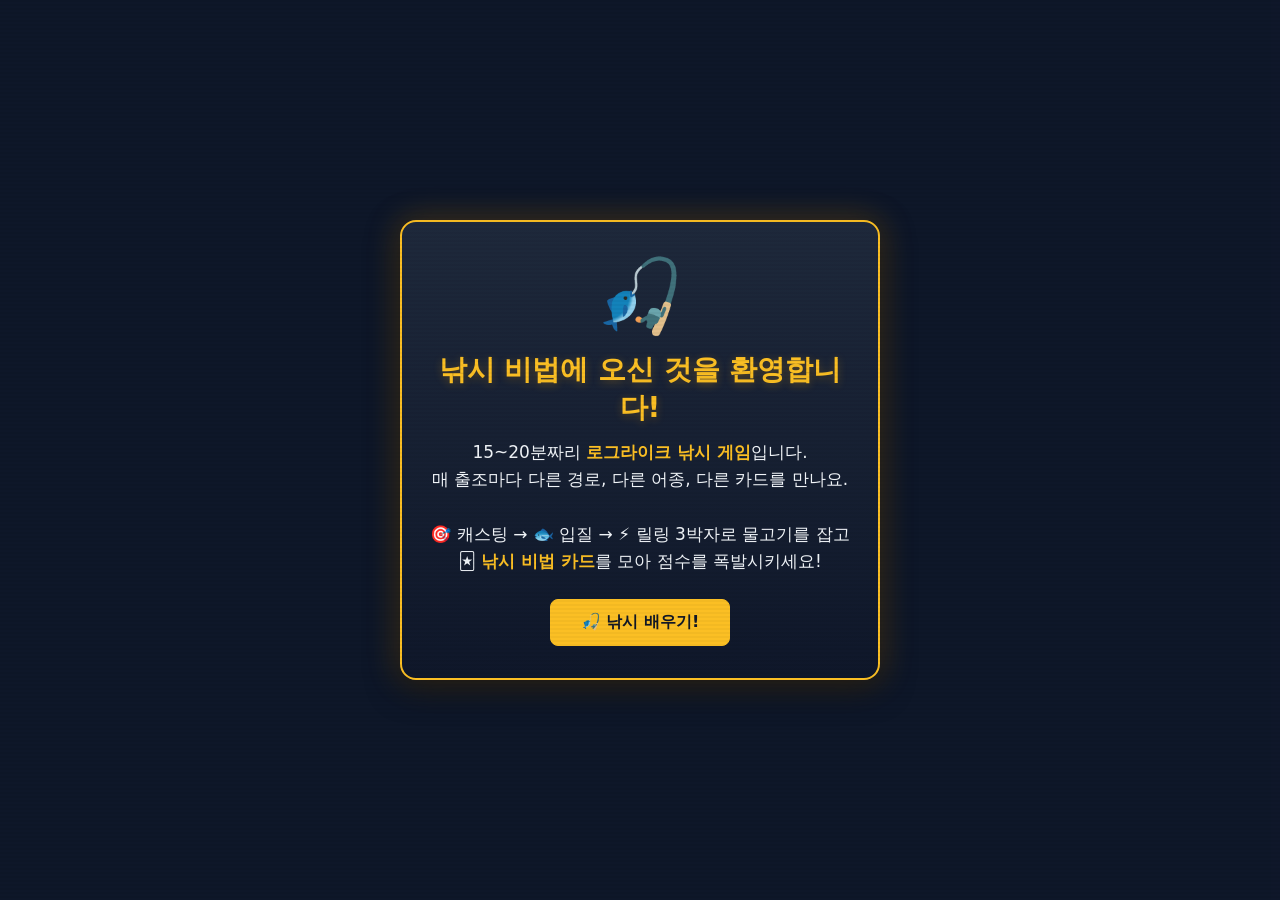
==== commit f3f1282e: "feat(ux): 인트로 모달 — 첫 방문 시 게임 소개 1회성 - title 화면 진입 시 (tutorialDone=false && introShown=false) 자동 표시 -" ====
--- a/index.html
+++ b/index.html
@@ -18,6 +18,21 @@
         <p class="title-foot" id="title-renown">명성 0</p>
         <button class="btn-skip-tutorial hidden" id="skip-tutorial-btn" data-action="skip-tutorial">튜토리얼 건너뛰기 (숙련자용)</button>
       </div>
+
+      <!-- v2: 인트로 모달 (첫 방문 시 1회) -->
+      <div id="intro-modal" class="tutorial-overlay hidden">
+        <div class="tutorial-card">
+          <div class="tutorial-emoji">🎣</div>
+          <h2 class="tutorial-title">낚시 비법에 오신 것을 환영합니다!</h2>
+          <p class="tutorial-desc">
+            15~20분짜리 <strong>로그라이크 낚시 게임</strong>입니다.<br/>
+            매 출조마다 다른 경로, 다른 어종, 다른 카드를 만나요.<br/><br/>
+            🎯 캐스팅 → 🐟 입질 → ⚡ 릴링 3박자로 물고기를 잡고<br/>
+            🃏 <strong>낚시 비법 카드</strong>를 모아 점수를 폭발시키세요!
+          </p>
+          <button class="btn btn-primary btn-lg" id="intro-modal-btn">🎣 낚시 배우기!</button>
+        </div>
+      </div>
     </section>
 
     <!-- ============== META_HUB ============== -->
--- a/style.css
+++ b/style.css
@@ -80,18 +80,39 @@
 }
 .title-wrap {
   display: flex; flex-direction: column; align-items: center; justify-content: center;
-  min-height: 90vh; gap: 16px; text-align: center;
+  min-height: 90vh; gap: 18px; text-align: center;
+  padding: 0 20px;
 }
 .title-h1 {
-  font-size: 56px; margin: 0; letter-spacing: 2px;
-  background: linear-gradient(180deg, #fde68a, #f59e0b);
+  font-size: 64px; margin: 0 0 4px; letter-spacing: 3px;
+  background: linear-gradient(180deg, #fde68a, #f59e0b 60%, #b45309);
   -webkit-background-clip: text;
   -webkit-text-fill-color: transparent;
   background-clip: text;
-  filter: drop-shadow(0 4px 10px rgba(0,0,0,.7));
-}
-.title-sub { color: var(--ink-1); font-size: 16px; margin: 0; text-shadow: 0 2px 6px rgba(0,0,0,.8); }
+  filter: drop-shadow(0 4px 12px rgba(0,0,0,.8));
+  animation: title-glow 3s ease-in-out infinite;
+}
+@keyframes title-glow {
+  0%, 100% { filter: drop-shadow(0 4px 12px rgba(0,0,0,.8)); }
+  50%      { filter: drop-shadow(0 4px 18px rgba(245, 158, 11, .5)); }
+}
+.title-sub { color: var(--ink-1); font-size: 17px; margin: 0 0 20px; text-shadow: 0 2px 6px rgba(0,0,0,.8); font-weight: 500; }
 .title-foot { color: var(--ink-1); margin-top: 32px; text-shadow: 0 2px 6px rgba(0,0,0,.8); }
+
+/* v2: 타이틀 시작 버튼 강조 (큰 크기 + 펄스) */
+.title-wrap .btn-primary.btn-lg {
+  font-size: 22px;
+  padding: 16px 40px;
+  border-radius: 14px;
+  min-width: 220px;
+  box-shadow: 0 6px 20px rgba(245, 158, 11, 0.4);
+  animation: cta-pulse 2s ease-in-out infinite;
+}
+@keyframes cta-pulse {
+  0%, 100% { transform: scale(1.0); box-shadow: 0 6px 20px rgba(245, 158, 11, 0.4); }
+  50%      { transform: scale(1.04); box-shadow: 0 8px 28px rgba(245, 158, 11, 0.6); }
+}
+.title-wrap .btn-ghost { font-size: 14px; padding: 8px 18px; min-width: 140px; }
 
 /* ---------- Hub ---------- */
 .hub-header, .run-header {
@@ -306,14 +327,38 @@
 .reel-area {
   display: flex; align-items: center; gap: 24px;
   flex-wrap: wrap; justify-content: center;
-}
+  padding: 8px 0;
+}
+/* v2: 텐션 게이지 시각 강화 (물고기 + 낚시줄) */
 .reel-tension {
   position: relative;
-  width: 40px; height: 280px;
-  background: var(--bg-2);
-  border: 1px solid var(--line);
-  border-radius: 20px;
-  overflow: hidden;
+  width: 64px; height: 320px;
+  background: linear-gradient(180deg, #0c4a6e 0%, #082f49 100%);
+  border: 2px solid var(--accent);
+  border-radius: 32px;
+  overflow: visible;
+  box-shadow: 0 4px 16px rgba(0,0,0,.5), inset 0 0 12px rgba(0,0,0,.4);
+}
+.reel-tension::before {
+  content: '🎣';
+  position: absolute;
+  left: 50%; top: -28px;
+  transform: translateX(-50%);
+  font-size: 28px;
+  filter: drop-shadow(0 2px 4px rgba(0,0,0,.5));
+}
+.reel-tension::after {
+  content: '🐟';
+  position: absolute;
+  left: 50%; bottom: -36px;
+  transform: translateX(-50%);
+  font-size: 32px;
+  filter: drop-shadow(0 2px 4px rgba(0,0,0,.5));
+  animation: fish-bob 1.4s ease-in-out infinite;
+}
+@keyframes fish-bob {
+  0%, 100% { transform: translateX(-50%) translateY(0) rotate(0deg); }
+  50%      { transform: translateX(-50%) translateY(-6px) rotate(-8deg); }
 }
 .reel-tension-fill {
   position: absolute; left: 0; right: 0; bottom: 0;
@@ -376,44 +421,84 @@
 .reward-cards {
   display: grid;
   grid-template-columns: repeat(3, 1fr);
-  gap: 12px;
+  gap: 16px;
+  max-width: 720px;
+  margin: 0 auto;
+  padding: 0 8px;
 }
 .card {
-  background: var(--bg-1);
-  border: 2px solid var(--line);
-  border-radius: 10px;
-  padding: 14px;
+  background: linear-gradient(180deg, var(--bg-1) 0%, var(--bg-2) 100%);
+  border: 3px solid var(--line);
+  border-radius: 14px;
+  padding: 18px 14px;
   text-align: center;
   color: var(--ink-0);
   cursor: pointer;
-  transition: transform .1s, box-shadow .15s;
+  transition: transform .15s, box-shadow .2s, border-color .2s;
   position: relative;
-  min-height: 130px;
-}
-.card:hover { transform: translateY(-3px); box-shadow: 0 6px 16px rgba(0,0,0,.4); }
-.card.rarity-common    { border-color: var(--rarity-common); }
-.card.rarity-uncommon  { border-color: var(--rarity-uncommon); }
-.card.rarity-rare      { border-color: var(--rarity-rare); }
-.card.rarity-legendary { border-color: var(--rarity-legendary); box-shadow: 0 0 18px rgba(245, 158, 11, .35); }
-.card-name { font-weight: 700; font-size: 15px; margin-bottom: 6px; }
-.card-rarity { font-size: 11px; color: var(--ink-2); text-transform: uppercase; letter-spacing: 1px; }
+  min-height: 220px;
+  display: flex;
+  flex-direction: column;
+  justify-content: space-between;
+  overflow: hidden;
+}
+.card::before {
+  content: '';
+  position: absolute;
+  inset: 0;
+  background: radial-gradient(circle at top, rgba(255,255,255,0.08), transparent 70%);
+  pointer-events: none;
+}
+.card:hover {
+  transform: translateY(-6px) scale(1.02);
+  box-shadow: 0 12px 28px rgba(0,0,0,.5);
+  border-color: var(--accent);
+}
+.card.rarity-common    {
+  border-color: var(--rarity-common);
+  background: linear-gradient(180deg, #374151 0%, #1f2937 100%);
+}
+.card.rarity-uncommon  {
+  border-color: var(--rarity-uncommon);
+  background: linear-gradient(180deg, #14532d 0%, #052e16 100%);
+}
+.card.rarity-rare      {
+  border-color: var(--rarity-rare);
+  background: linear-gradient(180deg, #1e3a8a 0%, #0c1f4e 100%);
+  box-shadow: 0 0 20px rgba(59, 130, 246, 0.25);
+}
+.card.rarity-legendary {
+  border-color: var(--rarity-legendary);
+  background: linear-gradient(180deg, #78350f 0%, #422006 100%);
+  box-shadow: 0 0 28px rgba(245, 158, 11, 0.45);
+  animation: legendary-pulse 2s ease-in-out infinite;
+}
+@keyframes legendary-pulse {
+  0%, 100% { box-shadow: 0 0 28px rgba(245, 158, 11, 0.45); }
+  50%      { box-shadow: 0 0 40px rgba(245, 158, 11, 0.7); }
+}
+.card-name { font-weight: 800; font-size: 17px; margin-bottom: 8px; color: var(--ink-0); }
+.card-rarity { font-size: 11px; color: var(--ink-2); text-transform: uppercase; letter-spacing: 1.5px; font-weight: 700; }
 .card-desc {
-  font-size: 12px; color: var(--ink-1); margin-top: 6px; line-height: 1.4;
+  font-size: 13px; color: var(--ink-1); margin-top: 8px; line-height: 1.5;
   display: -webkit-box;
   -webkit-line-clamp: 3;
   -webkit-box-orient: vertical;
   overflow: hidden;
   text-overflow: ellipsis;
-  min-height: 3.6em;
+  min-height: 3.9em;
 }
 .card-lv {
-  display: inline-block; padding: 2px 8px; border-radius: 10px;
-  background: var(--bg-2); font-size: 11px; margin-top: 6px;
+  display: inline-block; padding: 3px 10px; border-radius: 12px;
+  background: rgba(15, 23, 42, 0.7); font-size: 12px; margin-top: 8px;
   color: var(--accent);
+  font-weight: 700;
 }
 .card.is-evolution {
-  background: linear-gradient(135deg, #422006, #78350f);
+  background: linear-gradient(180deg, #422006 0%, #1c0a02 100%);
   border-color: var(--accent);
+  box-shadow: 0 0 30px rgba(245, 158, 11, 0.6);
+  animation: legendary-pulse 1.5s ease-in-out infinite;
 }
 .card-preview {
   display: none;
@@ -434,6 +519,24 @@
 }
 .card:hover .card-preview { display: block; }
 
+/* 카드 등급 배지 (코너) */
+.card::after {
+  content: attr(data-rarity-icon);
+  position: absolute;
+  top: 6px; right: 8px;
+  font-size: 14px;
+  opacity: 0.6;
+}
+.card.rarity-common::after    { content: '⚪'; }
+.card.rarity-uncommon::after  { content: '🟢'; }
+.card.rarity-rare::after      { content: '🔵'; }
+.card.rarity-legendary::after { content: '🌟'; }
+
+@media (max-width: 600px) {
+  .reward-cards { grid-template-columns: 1fr; gap: 12px; }
+  .card { min-height: 180px; }
+}
+
 .reward-foot, .shop-foot, .run-map-foot, .stage-result-foot, .run-result-foot, .meta-shop-foot {
   margin-top: 18px; display: flex; gap: 8px; justify-content: center;
 }
